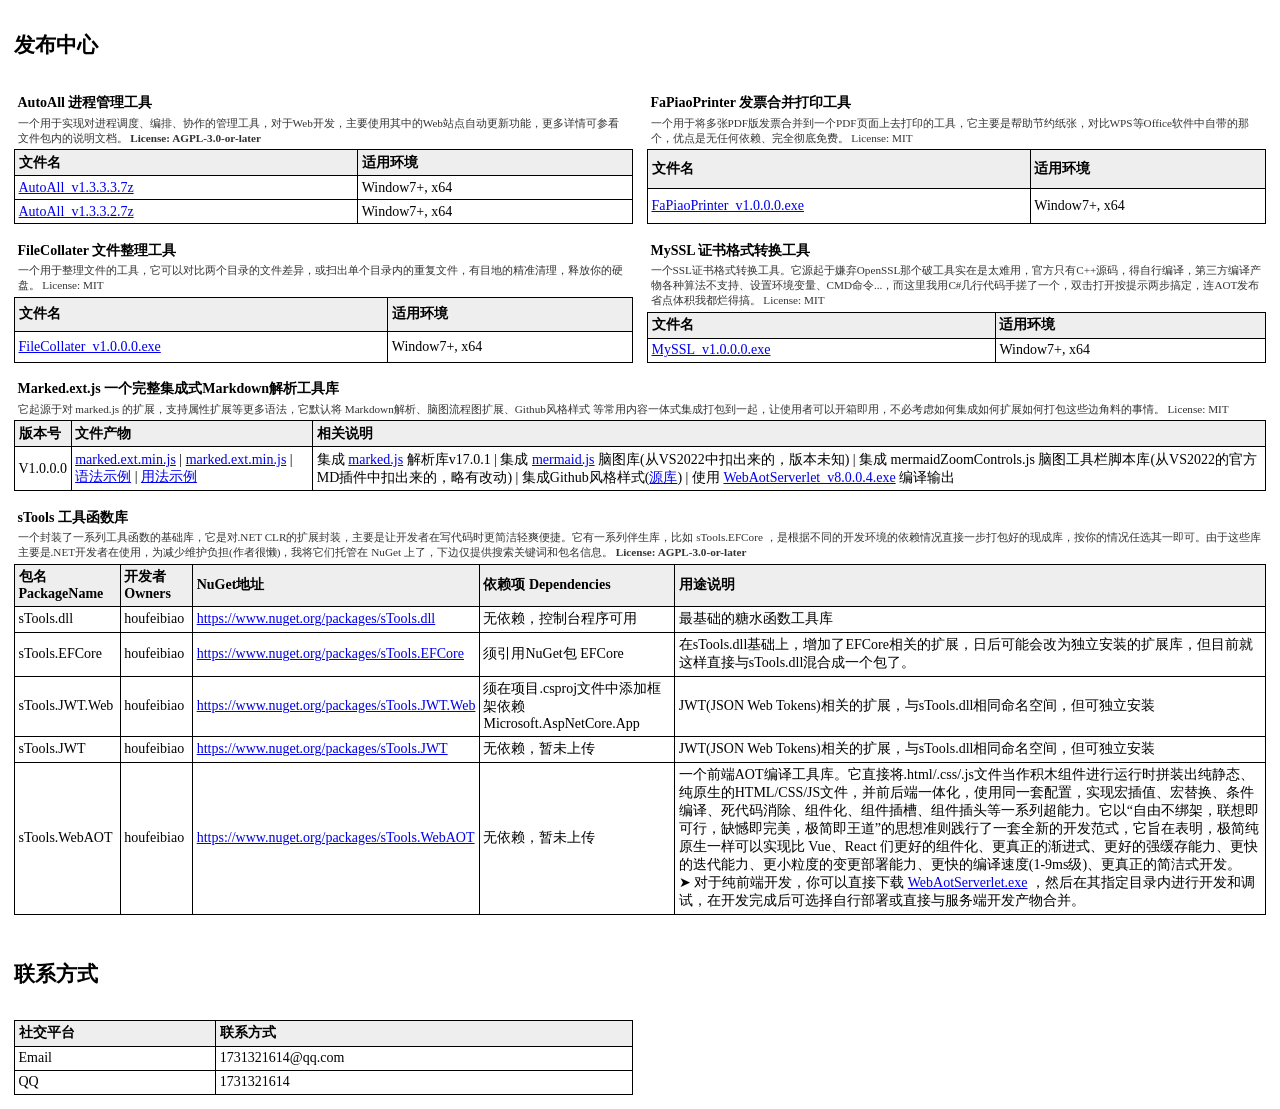
==== index.html @ bcf5c170 "d" ====
﻿<!DOCTYPE html>
<html>
<head>
    <meta charset="utf-8" />
    <title>汤逊先生的主页</title>
    <link rel="shortcut icon" type="image/x-icon" href="18.ico">
    <style>
        html, body {
            font-size: 14px;
            margin: 0;
        }

        [cc] {
            text-align: center;
        }

        [red] {
            background-color: red;
        }

        section {
            display: flex;
            flex-wrap: wrap;
            gap: 1rem;
            padding: 1rem;
        }

            section > h2 {
                width: 100%;
            }

        table {
            border-collapse: collapse;
            width: fit-content;
            min-width: calc(50% - 0.5rem);
        }

            table caption:first-child {
                text-align: left;
                font-weight: bold;
                padding: .25rem;
            }

            table caption:nth-child(2) {
                text-align: left;
                color: #333;
                font-size: 80%;
                padding: 0 .25rem .25rem .25rem;
            }

            table th, table td {
                text-align: left;
                border: 1px solid #000;
                padding: .25rem;
            }

            table th {
                background-color: #eee;
            }
    </style>
</head>
<body>
    <section>
        <h2>发布中心</h2>
        <table>
            <caption>AutoAll 进程管理工具</caption>
            <caption>一个用于实现对进程调度、编排、协作的管理工具，对于Web开发，主要使用其中的Web站点自动更新功能，更多详情可参看文件包内的说明文档。 <strong>License: AGPL-3.0-or-later</strong></caption>
            <tr><th>文件名</th><th>适用环境</th></tr>
            <tr>
                <td><a target="_blank" href="https://github.com/houfb/AutoAll/releases/download/v1.3.3.3/AutoAll_v1.3.3.3.7z">AutoAll_v1.3.3.3.7z</a></td>
                <td>Window7+, x64</td>
            </tr>
            <tr>
                <td><a target="_blank" href="https://github.com/houfb/AutoAll/releases/download/v1.3.3.2/AutoAll_v1.3.3.2.7z">AutoAll_v1.3.3.2.7z</a></td>
                <td>Window7+, x64</td>
            </tr>
        </table>

        <table>
            <caption>FaPiaoPrinter 发票合并打印工具</caption>
            <caption>一个用于将多张PDF版发票合并到一个PDF页面上去打印的工具，它主要是帮助节约纸张，对比WPS等Office软件中自带的那个，优点是无任何依赖、完全彻底免费。 <a>License: MIT</a></caption>
            <tr><th>文件名</th><th>适用环境</th></tr>
            <tr>
                <td><a target="_blank" href="https://github.com/houfb/FaPiaoPrinter/releases/download/v1.0.0.0/FaPiaoPrinter.v1.0.0.0.exe">FaPiaoPrinter_v1.0.0.0.exe</a></td>
                <td>Window7+, x64</td>
            </tr>
        </table>
        <table>
            <caption>FileCollater 文件整理工具</caption>
            <caption>一个用于整理文件的工具，它可以对比两个目录的文件差异，或扫出单个目录内的重复文件，有目地的精准清理，释放你的硬盘。 <a>License: MIT</a></caption>
            <tr><th>文件名</th><th>适用环境</th></tr>
            <tr>
                <td><a target="_blank" href="https://github.com/houfb/FileCollater/releases/download/v1.0.0.0/FileCollater.exe">FileCollater_v1.0.0.0.exe</a></td>
                <td>Window7+, x64</td>
            </tr>
        </table>
        <table>
            <caption>MySSL 证书格式转换工具</caption>
            <caption>一个SSL证书格式转换工具。它源起于嫌弃OpenSSL那个破工具实在是太难用，官方只有C++源码，得自行编译，第三方编译产物各种算法不支持、设置环境变量、CMD命令...，而这里我用C#几行代码手搓了一个，双击打开按提示两步搞定，连AOT发布省点体积我都烂得搞。 <a>License: MIT</a></caption>
            <tr><th>文件名</th><th>适用环境</th></tr>
            <tr>
                <td><a target="_blank" href="https://github.com/houfb/MySSL/releases/download/v1.0.0.0/MySSL.exe">MySSL_v1.0.0.0.exe</a></td>
                <td>Window7+, x64</td>
            </tr>
        </table>
        <table style="width:100%;">
            <caption>Marked.ext.js 一个完整集成式Markdown解析工具库</caption>
            <caption>它起源于对 marked.js 的扩展，支持属性扩展等更多语法，它默认将 Markdown解析、脑图流程图扩展、Github风格样式 等常用内容一体式集成打包到一起，让使用者可以开箱即用，不必考虑如何集成如何扩展如何打包这些边角料的事情。 <a>License: MIT</a></caption>
            <tr><th>版本号</th><th>文件产物</th><th>相关说明</th></tr>
            <tr>
                <td>V1.0.0.0</td>
                <td>
                    <a target="_blank" href="/marked.ext.js/1.0.0/marked.ext.min.js">marked.ext.min.js</a><span> | </span>
                    <a target="_blank" href="/marked.ext.js/1.0.0/marked.ext.min.css">marked.ext.min.js</a><span> | </span>
                    <a target="_blank" href="/marked.ext.js/1.0.0/default.md">语法示例</a><span> | </span>
                    <a target="_blank" href="/marked.ext.js/1.0.0/default.html">用法示例</a>
                </td>
                <td>
                    <span>集成 <a href="https://github.com/markedjs/marked">marked.js</a> 解析库v17.0.1 | </span>
                    <span>集成 <a href="https://github.com/mermaid-js/mermaid">mermaid.js</a> 脑图库(从VS2022中扣出来的，版本未知) | </span>
                    <span>集成 mermaidZoomControls.js 脑图工具栏脚本库(从VS2022的官方MD插件中扣出来的，略有改动) | </span>
                    <span>集成Github风格样式(<a href="https://github.com/sindresorhus/github-markdown-css">源库</a>) | </span>
                    <span>使用 <a href="WebAotServerlet/WebAotServerlet_v8.0.0.4.exe">WebAotServerlet_v8.0.0.4.exe</a> 编译输出</span>
                </td>
            </tr>
        </table>
        <table>
            <caption>sTools 工具函数库</caption>
            <caption>一个封装了一系列工具函数的基础库，它是对.NET CLR的扩展封装，主要是让开发者在写代码时更简洁轻爽便捷。它有一系列伴生库，比如 sTools.EFCore ，是根据不同的开发环境的依赖情况直接一步打包好的现成库，按你的情况任选其一即可。由于这些库主要是.NET开发者在使用，为减少维护负担(作者很懒)，我将它们托管在 NuGet 上了，下边仅提供搜索关键词和包名信息。 <strong>License: AGPL-3.0-or-later</strong></caption>
            <tr><th>包名 PackageName</th><th>开发者 Owners</th><th>NuGet地址</th><th>依赖项 Dependencies</th><th>用途说明</th></tr>
            <tr>
                <td>sTools.dll</td>
                <td>houfeibiao</td>
                <td><a href="https://www.nuget.org/packages/sTools.dll">https://www.nuget.org/packages/sTools.dll</a></td>
                <td>无依赖，控制台程序可用</td>
                <td>最基础的糖水函数工具库</td>
            </tr>
            <tr>
                <td>sTools.EFCore</td>
                <td>houfeibiao</td>
                <td><a href="https://www.nuget.org/packages/sTools.EFCore">https://www.nuget.org/packages/sTools.EFCore</a></td>
                <td>须引用NuGet包 EFCore</td>
                <td>在sTools.dll基础上，增加了EFCore相关的扩展，日后可能会改为独立安装的扩展库，但目前就这样直接与sTools.dll混合成一个包了。</td>
            </tr>
            <tr>
                <td>sTools.JWT.Web</td>
                <td>houfeibiao</td>
                <td><a href="https://www.nuget.org/packages/sTools.JWT.Web">https://www.nuget.org/packages/sTools.JWT.Web</a></td>
                <td>须在项目.csproj文件中添加框架依赖 <a title="<ItemGroup>&#10;&emsp;<FrameworkReference Include=&quot;Microsoft.AspNetCore.App&quot; />&#10;</ItemGroup>">Microsoft.AspNetCore.App</a></td>
                <td>JWT(JSON Web Tokens)相关的扩展，与sTools.dll相同命名空间，但可独立安装</td>
            </tr>
            <tr>
                <td>sTools.JWT</td>
                <td>houfeibiao</td>
                <td><a href="https://www.nuget.org/packages/sTools.JWT">https://www.nuget.org/packages/sTools.JWT</a></td>
                <td>无依赖，暂未上传</td>
                <td>JWT(JSON Web Tokens)相关的扩展，与sTools.dll相同命名空间，但可独立安装</td>
            </tr>
            <tr>
                <td>sTools.WebAOT</td>
                <td>houfeibiao</td>
                <td><a target="_blank" href="https://www.nuget.org/packages/sTools.WebAOT">https://www.nuget.org/packages/sTools.WebAOT</a></td>
                <td>无依赖，暂未上传</td>
                <td>
                    一个前端AOT编译工具库。它直接将.html/.css/.js文件当作积木组件进行运行时拼装出纯静态、纯原生的HTML/CSS/JS文件，并前后端一体化，使用同一套配置，实现宏插值、宏替换、条件编译、死代码消除、组件化、组件插槽、组件插头等一系列超能力。它以“自由不绑架，联想即可行，缺憾即完美，极简即王道”的思想准则践行了一套全新的开发范式，它旨在表明，极简纯原生一样可以实现比 Vue、React 们更好的组件化、更真正的渐进式、更好的强缓存能力、更快的迭代能力、更小粒度的变更部署能力、更快的编译速度(1-9ms级)、更真正的简洁式开发。
                    <br />
                    ➤ 对于纯前端开发，你可以直接下载 <a href="WebAotServerlet/WebAotServerlet_v8.0.0.4.exe">WebAotServerlet.exe</a> ，然后在其指定目录内进行开发和调试，在开发完成后可选择自行部署或直接与服务端开发产物合并。
                </td>
            </tr>


            <!--<table style="width: 100%">
                <caption>WebAOT 前端AOT编译工具库</caption>
                <caption>一个前端AOT编译工具库。它直接将.html/.css/.js文件当作积木组件进行运行时拼装出纯静态、纯原生的HTML/CSS/JS文件，并前后端一体化，使用同一套配置，实现宏插值、宏替换、条件编译、死代码消除、组件化、组件插槽、组件插头等一系列超能力。它以“自由不绑架，联想即可行，缺憾即完美，极简即王道”的思想准则践行了一套全新的开发范式，它旨在表明，极简纯原生一样可以实现 比Vue、React 们更好的组件化、更真正的渐进式、更好的强缓存能力、更快的迭代能力、更小粒度的变更部署能力、更快的编译速度(1-9ms级)、更真正的简洁式开发。 <strong>License: AGPL-3.0-or-later</strong></caption>
                <tr><th>文件名</th><th>适用环境</th></tr>
                <tr>
                    <td><a target="_blank" href="https://www.nuget.org/packages/sTools.WebAOT">https://www.nuget.org/packages/sTools.WebAOT</a></td>
                    <td>Window7+, x64</td>
                </tr>
            </table>-->
        </table>

    </section>
    <section>
        <h2>联系方式</h2>
        <!--<table>
            <tr><th>文件名</th></tr>
            <tr>
                <td>Email 1731321614@qq.com</td>

            </tr>
            <tr>
                <td>QQ:1731321614</td>
            </tr>
        </table>-->
        <table>
            <tr><th>社交平台</th><th>联系方式</th></tr>
            <tr>
                <td>Email</td>
                <td>1731321614@qq.com</td>
            </tr>
            <tr>
                <td>QQ</td>
                <td>1731321614</td>
            </tr>
        </table>
    </section>
</body>
</html>
<!--<script>
    setTimeout(() => location.reload(), 3000);
</script>-->
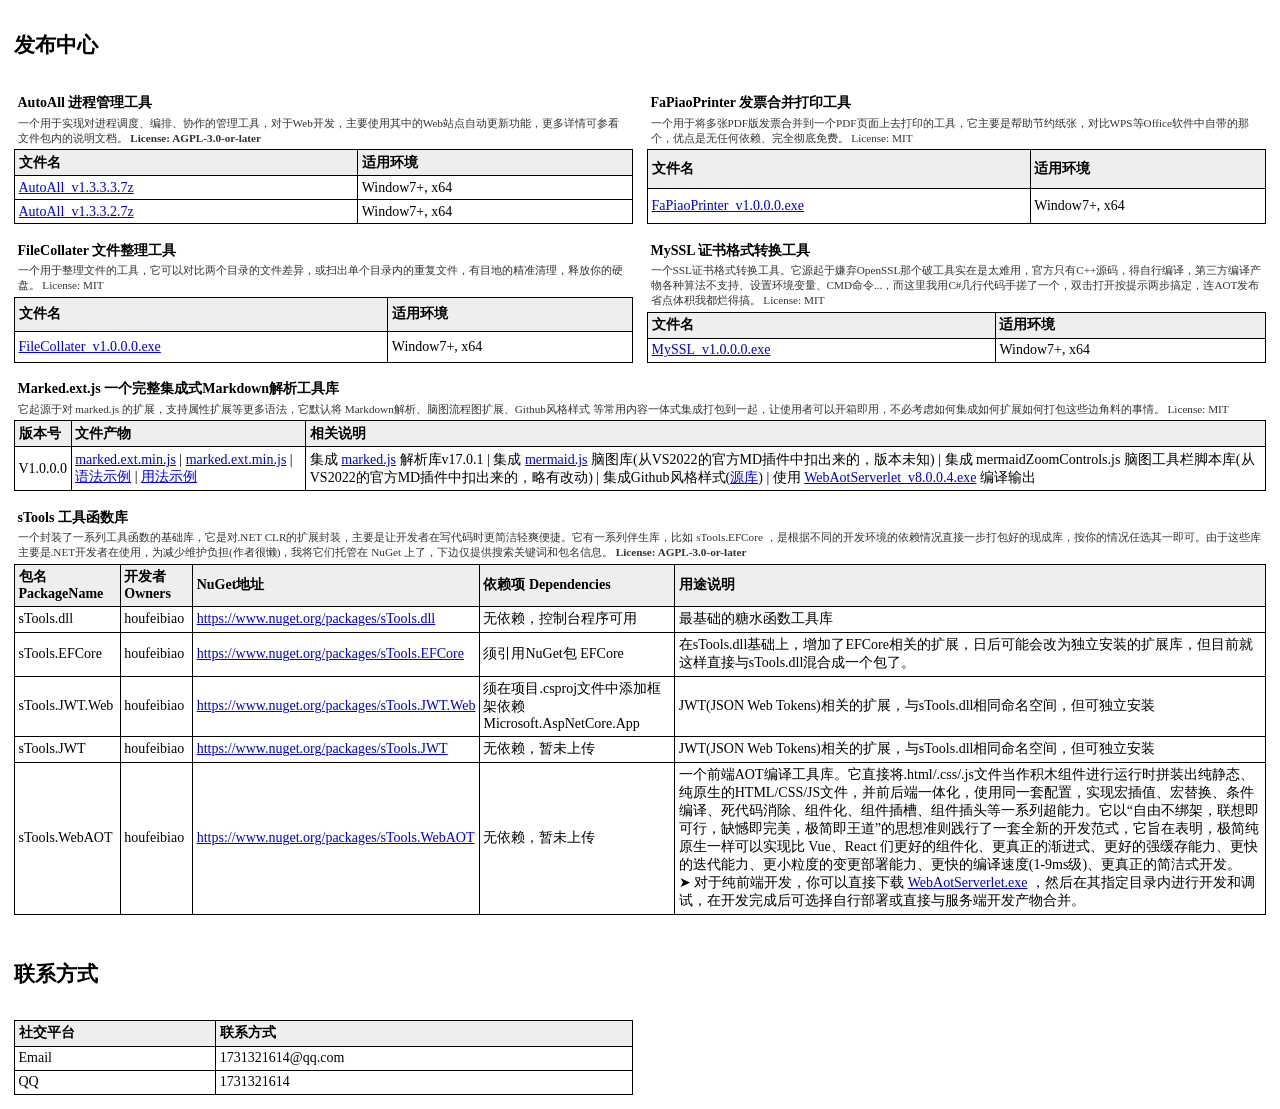
==== commit 89ca8996: "d" ====
--- a/index.html
+++ b/index.html
@@ -117,7 +117,7 @@
                 </td>
                 <td>
                     <span>集成 <a href="https://github.com/markedjs/marked">marked.js</a> 解析库v17.0.1 | </span>
-                    <span>集成 <a href="https://github.com/mermaid-js/mermaid">mermaid.js</a> 脑图库(从VS2022中扣出来的，版本未知) | </span>
+                    <span>集成 <a href="https://github.com/mermaid-js/mermaid">mermaid.js</a> 脑图库(从VS2022的官方MD插件中扣出来的，版本未知) | </span>
                     <span>集成 mermaidZoomControls.js 脑图工具栏脚本库(从VS2022的官方MD插件中扣出来的，略有改动) | </span>
                     <span>集成Github风格样式(<a href="https://github.com/sindresorhus/github-markdown-css">源库</a>) | </span>
                     <span>使用 <a href="WebAotServerlet/WebAotServerlet_v8.0.0.4.exe">WebAotServerlet_v8.0.0.4.exe</a> 编译输出</span>
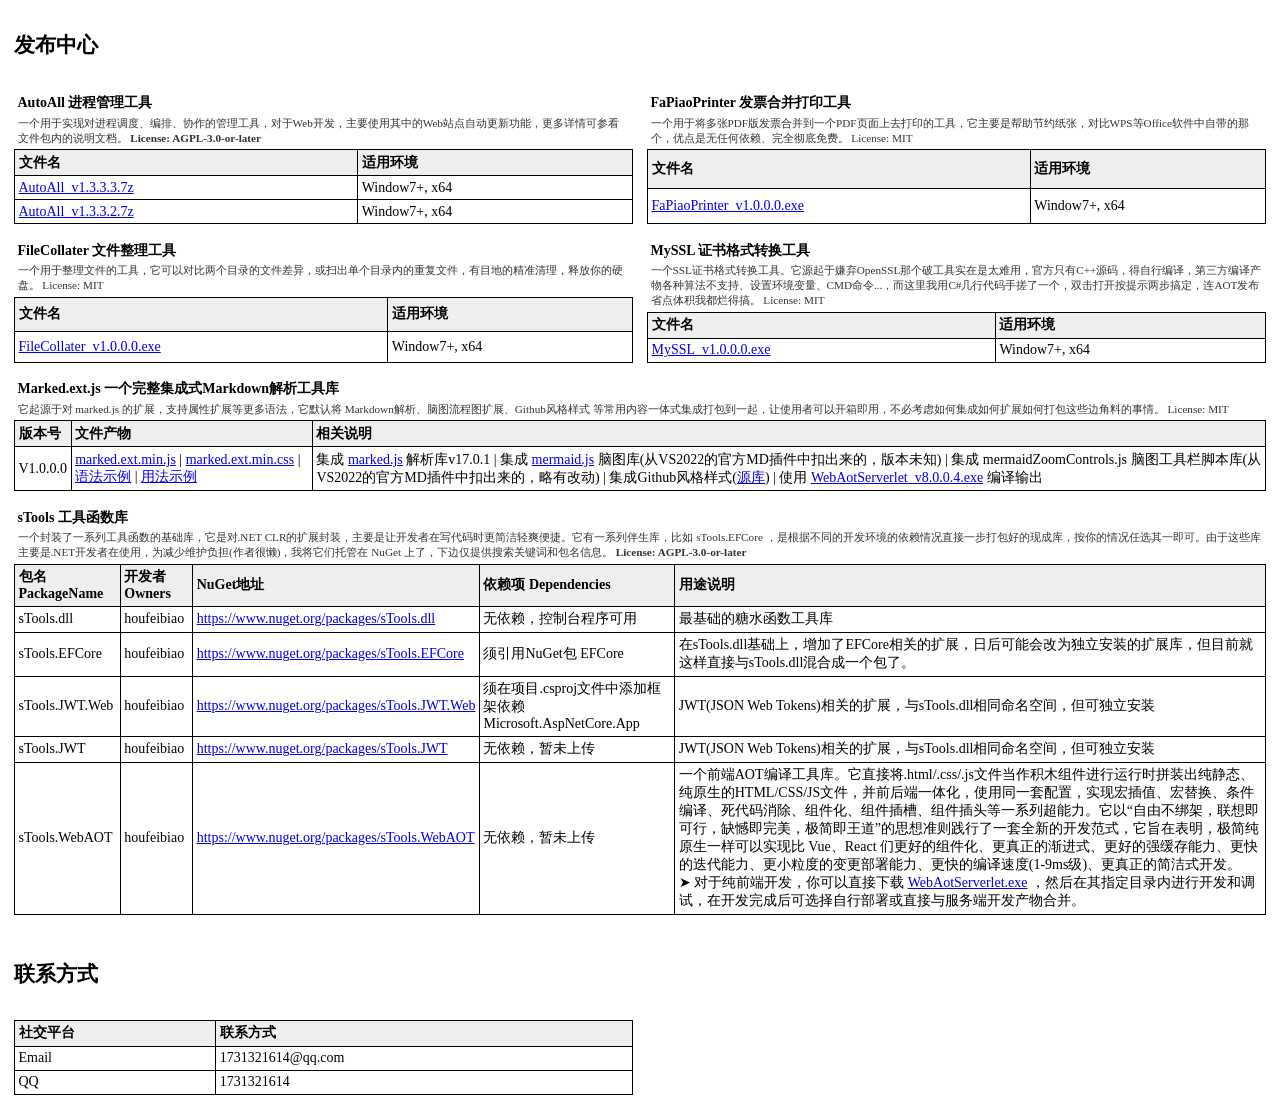
==== commit 7f00334e: "d" ====
--- a/index.html
+++ b/index.html
@@ -111,7 +111,7 @@
                 <td>V1.0.0.0</td>
                 <td>
                     <a target="_blank" href="/marked.ext.js/1.0.0/marked.ext.min.js">marked.ext.min.js</a><span> | </span>
-                    <a target="_blank" href="/marked.ext.js/1.0.0/marked.ext.min.css">marked.ext.min.js</a><span> | </span>
+                    <a target="_blank" href="/marked.ext.js/1.0.0/marked.ext.min.css">marked.ext.min.css</a><span> | </span>
                     <a target="_blank" href="/marked.ext.js/1.0.0/default.md">语法示例</a><span> | </span>
                     <a target="_blank" href="/marked.ext.js/1.0.0/default.html">用法示例</a>
                 </td>
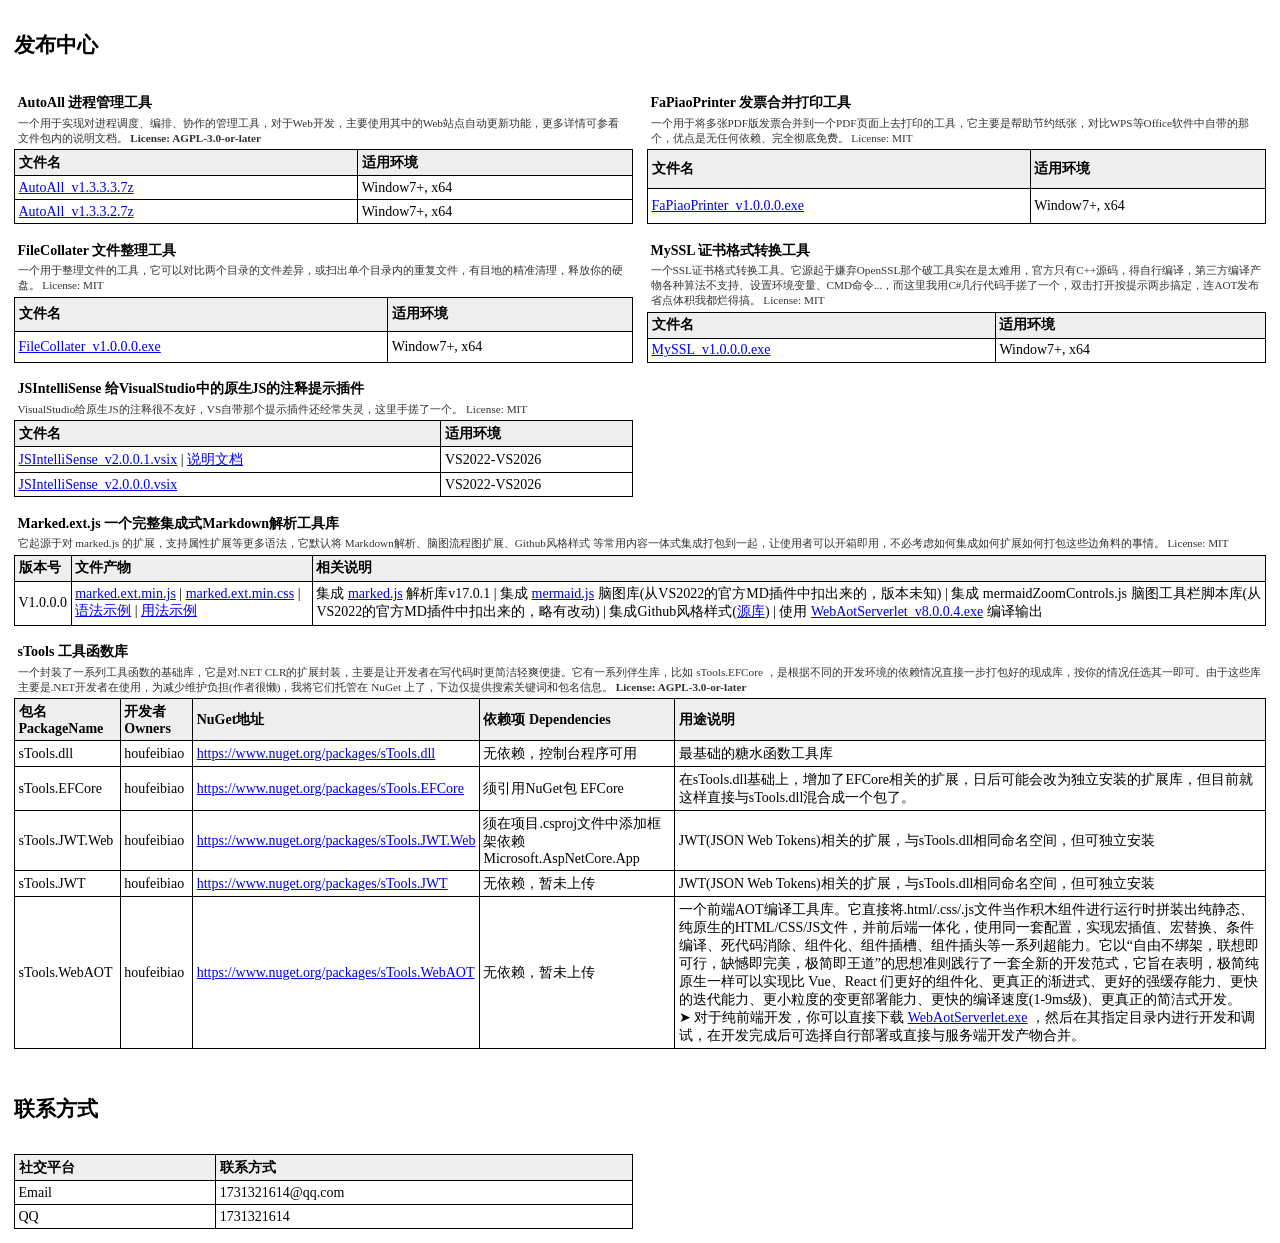
==== commit 982dd8db: "dddd" ====
--- a/index.html
+++ b/index.html
@@ -103,7 +103,24 @@
                 <td>Window7+, x64</td>
             </tr>
         </table>
-        <table style="width:100%;">
+        <table>
+            <caption>JSIntelliSense 给VisualStudio中的原生JS的注释提示插件</caption>
+            <caption>VisualStudio给原生JS的注释很不友好，VS自带那个提示插件还经常失灵，这里手搓了一个。 <a>License: MIT</a></caption>
+            <tr><th>文件名</th><th>适用环境</th></tr>
+            <tr>
+                <td>
+                    <a target="_blank" href="JSIntelliSense/JSIntelliSense 2.0.0.1/JSIntelliSense.vsix">JSIntelliSense_v2.0.0.1.vsix</a><span> | </span>
+                    <a target="_blank" href="default.html?fp=JSIntelliSense/JSIntelliSense 2.0.0.1/Readme.md">说明文档</a>
+                </td>
+                <td>VS2022-VS2026</td>
+            </tr>
+            <tr>
+                <td><a target="_blank" href="JSIntelliSense/JSIntelliSense 2.0.0.0/JSIntelliSense.vsix">JSIntelliSense_v2.0.0.0.vsix</a></td>
+                <td>VS2022-VS2026</td>
+            </tr>
+        </table>
+
+        <table>
             <caption>Marked.ext.js 一个完整集成式Markdown解析工具库</caption>
             <caption>它起源于对 marked.js 的扩展，支持属性扩展等更多语法，它默认将 Markdown解析、脑图流程图扩展、Github风格样式 等常用内容一体式集成打包到一起，让使用者可以开箱即用，不必考虑如何集成如何扩展如何打包这些边角料的事情。 <a>License: MIT</a></caption>
             <tr><th>版本号</th><th>文件产物</th><th>相关说明</th></tr>
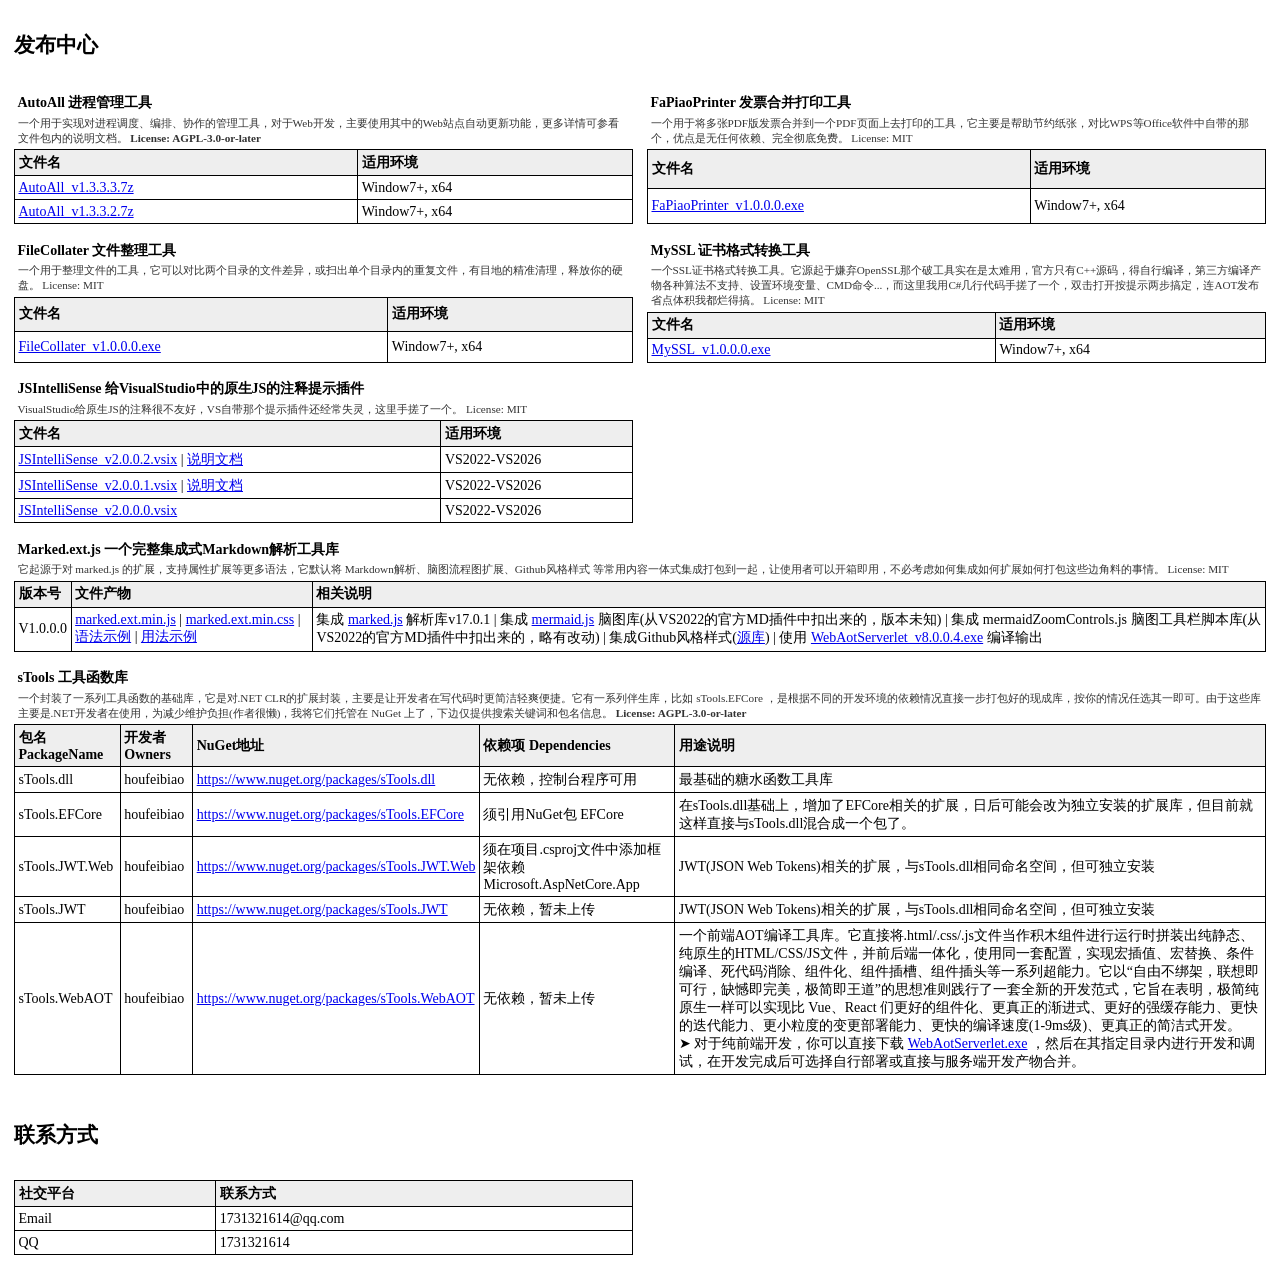
==== commit f8b845c6: "ddd" ====
--- a/index.html
+++ b/index.html
@@ -109,6 +109,13 @@
             <tr><th>文件名</th><th>适用环境</th></tr>
             <tr>
                 <td>
+                    <a target="_blank" href="JSIntelliSense/JSIntelliSense 2.0.0.2/JSIntelliSense.vsix">JSIntelliSense_v2.0.0.2.vsix</a><span> | </span>
+                    <a target="_blank" href="default.html?fp=JSIntelliSense/JSIntelliSense 2.0.0.2/Readme.md">说明文档</a>
+                </td>
+                <td>VS2022-VS2026</td>
+            </tr>
+            <tr>
+                <td>
                     <a target="_blank" href="JSIntelliSense/JSIntelliSense 2.0.0.1/JSIntelliSense.vsix">JSIntelliSense_v2.0.0.1.vsix</a><span> | </span>
                     <a target="_blank" href="default.html?fp=JSIntelliSense/JSIntelliSense 2.0.0.1/Readme.md">说明文档</a>
                 </td>
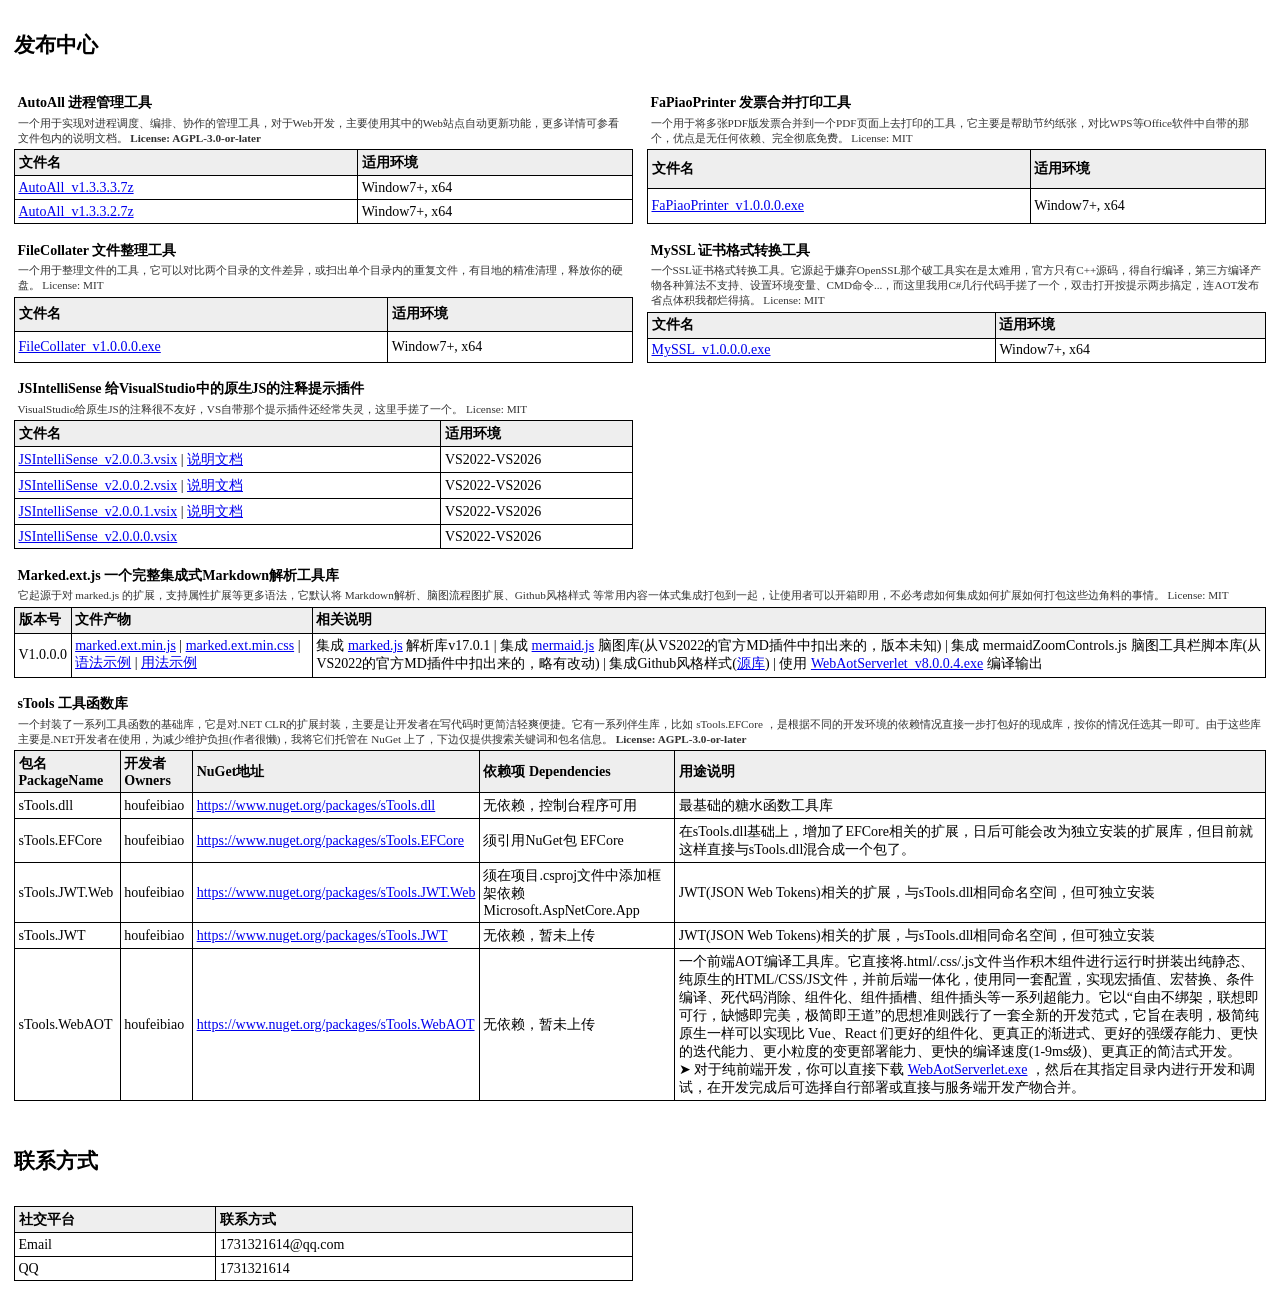
==== commit 7a331767: "dd" ====
--- a/index.html
+++ b/index.html
@@ -109,6 +109,13 @@
             <tr><th>文件名</th><th>适用环境</th></tr>
             <tr>
                 <td>
+                    <a target="_blank" href="JSIntelliSense/JSIntelliSense 2.0.0.3/JSIntelliSense.vsix">JSIntelliSense_v2.0.0.3.vsix</a><span> | </span>
+                    <a target="_blank" href="default.html?fp=JSIntelliSense/JSIntelliSense 2.0.0.3/Readme.md">说明文档</a>
+                </td>
+                <td>VS2022-VS2026</td>
+            </tr>
+            <tr>
+                <td>
                     <a target="_blank" href="JSIntelliSense/JSIntelliSense 2.0.0.2/JSIntelliSense.vsix">JSIntelliSense_v2.0.0.2.vsix</a><span> | </span>
                     <a target="_blank" href="default.html?fp=JSIntelliSense/JSIntelliSense 2.0.0.2/Readme.md">说明文档</a>
                 </td>
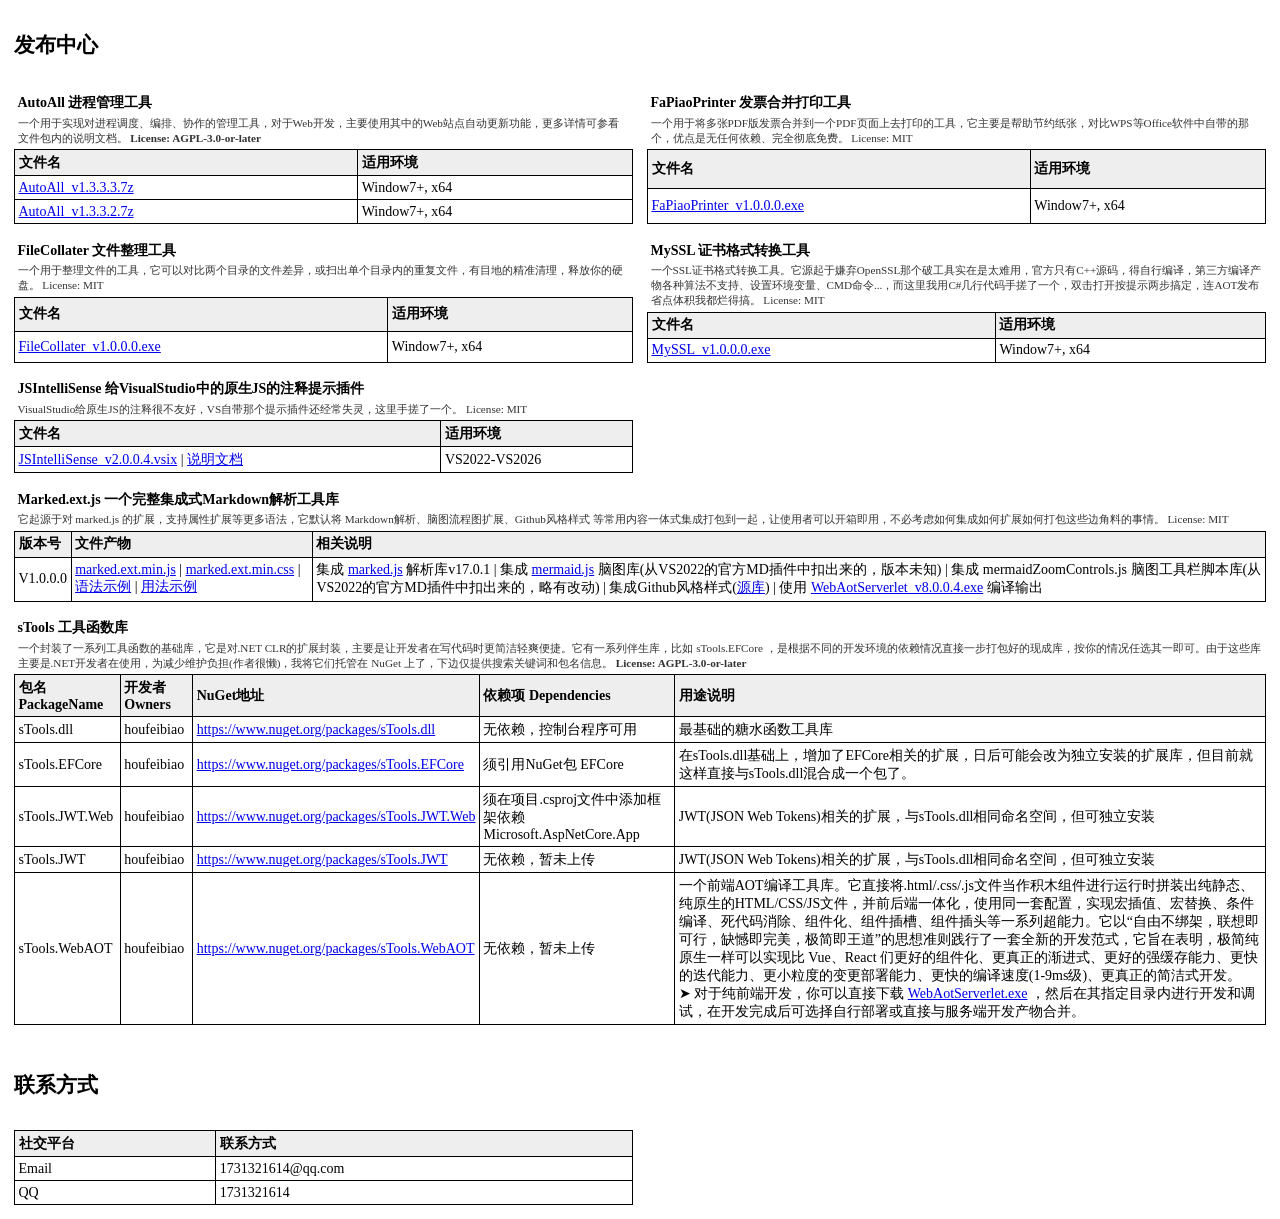
==== commit ff4b0ec4: "dd" ====
--- a/index.html
+++ b/index.html
@@ -109,29 +109,11 @@
             <tr><th>文件名</th><th>适用环境</th></tr>
             <tr>
                 <td>
-                    <a target="_blank" href="JSIntelliSense/JSIntelliSense 2.0.0.3/JSIntelliSense.vsix">JSIntelliSense_v2.0.0.3.vsix</a><span> | </span>
-                    <a target="_blank" href="default.html?fp=JSIntelliSense/JSIntelliSense 2.0.0.3/Readme.md">说明文档</a>
+                    <a target="_blank" href="JSIntelliSense/JSIntelliSense 2.0.0.4/JSIntelliSense.vsix">JSIntelliSense_v2.0.0.4.vsix</a><span> | </span>
+                    <a target="_blank" href="default.html?fp=JSIntelliSense/JSIntelliSense 2.0.0.4/Readme.md">说明文档</a>
                 </td>
                 <td>VS2022-VS2026</td>
-            </tr>
-            <tr>
-                <td>
-                    <a target="_blank" href="JSIntelliSense/JSIntelliSense 2.0.0.2/JSIntelliSense.vsix">JSIntelliSense_v2.0.0.2.vsix</a><span> | </span>
-                    <a target="_blank" href="default.html?fp=JSIntelliSense/JSIntelliSense 2.0.0.2/Readme.md">说明文档</a>
-                </td>
-                <td>VS2022-VS2026</td>
-            </tr>
-            <tr>
-                <td>
-                    <a target="_blank" href="JSIntelliSense/JSIntelliSense 2.0.0.1/JSIntelliSense.vsix">JSIntelliSense_v2.0.0.1.vsix</a><span> | </span>
-                    <a target="_blank" href="default.html?fp=JSIntelliSense/JSIntelliSense 2.0.0.1/Readme.md">说明文档</a>
-                </td>
-                <td>VS2022-VS2026</td>
-            </tr>
-            <tr>
-                <td><a target="_blank" href="JSIntelliSense/JSIntelliSense 2.0.0.0/JSIntelliSense.vsix">JSIntelliSense_v2.0.0.0.vsix</a></td>
-                <td>VS2022-VS2026</td>
-            </tr>
+            </tr>  
         </table>
 
         <table>
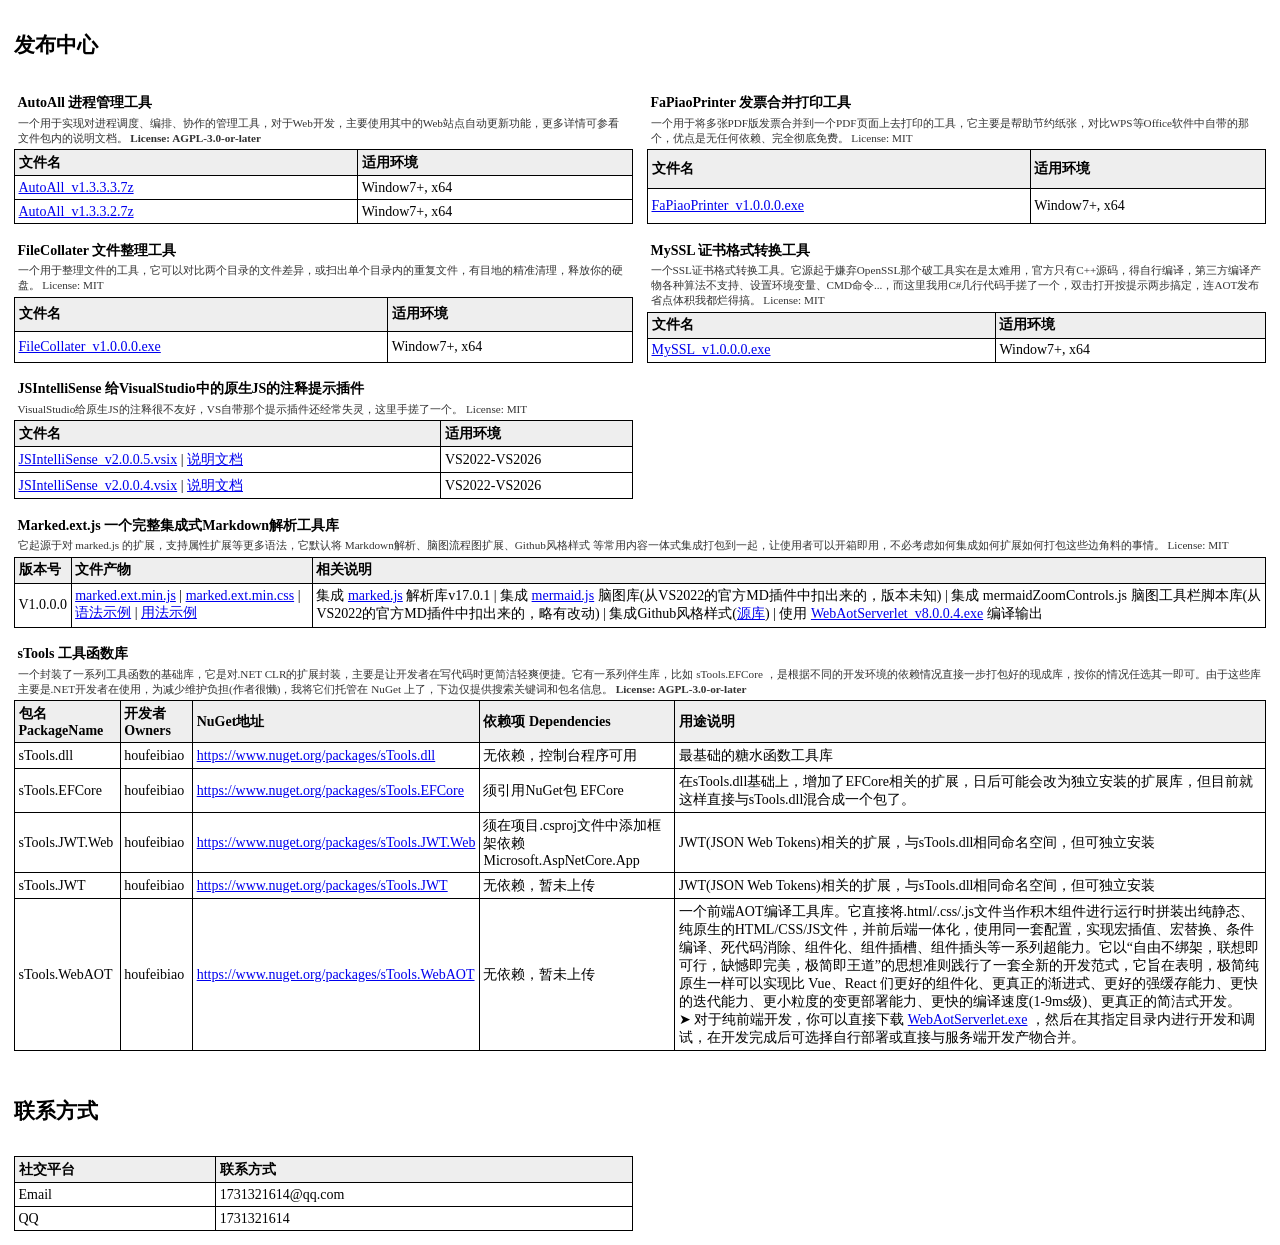
==== commit 79f4f558: "d" ====
--- a/index.html
+++ b/index.html
@@ -109,11 +109,18 @@
             <tr><th>文件名</th><th>适用环境</th></tr>
             <tr>
                 <td>
+                    <a target="_blank" href="JSIntelliSense/JSIntelliSense 2.0.0.5/JSIntelliSense.vsix">JSIntelliSense_v2.0.0.5.vsix</a><span> | </span>
+                    <a target="_blank" href="default.html?fp=JSIntelliSense/JSIntelliSense 2.0.0.5/Readme.md">说明文档</a>
+                </td>
+                <td>VS2022-VS2026</td>
+            </tr>
+            <tr>
+                <td>
                     <a target="_blank" href="JSIntelliSense/JSIntelliSense 2.0.0.4/JSIntelliSense.vsix">JSIntelliSense_v2.0.0.4.vsix</a><span> | </span>
                     <a target="_blank" href="default.html?fp=JSIntelliSense/JSIntelliSense 2.0.0.4/Readme.md">说明文档</a>
                 </td>
                 <td>VS2022-VS2026</td>
-            </tr>  
+            </tr>
         </table>
 
         <table>
